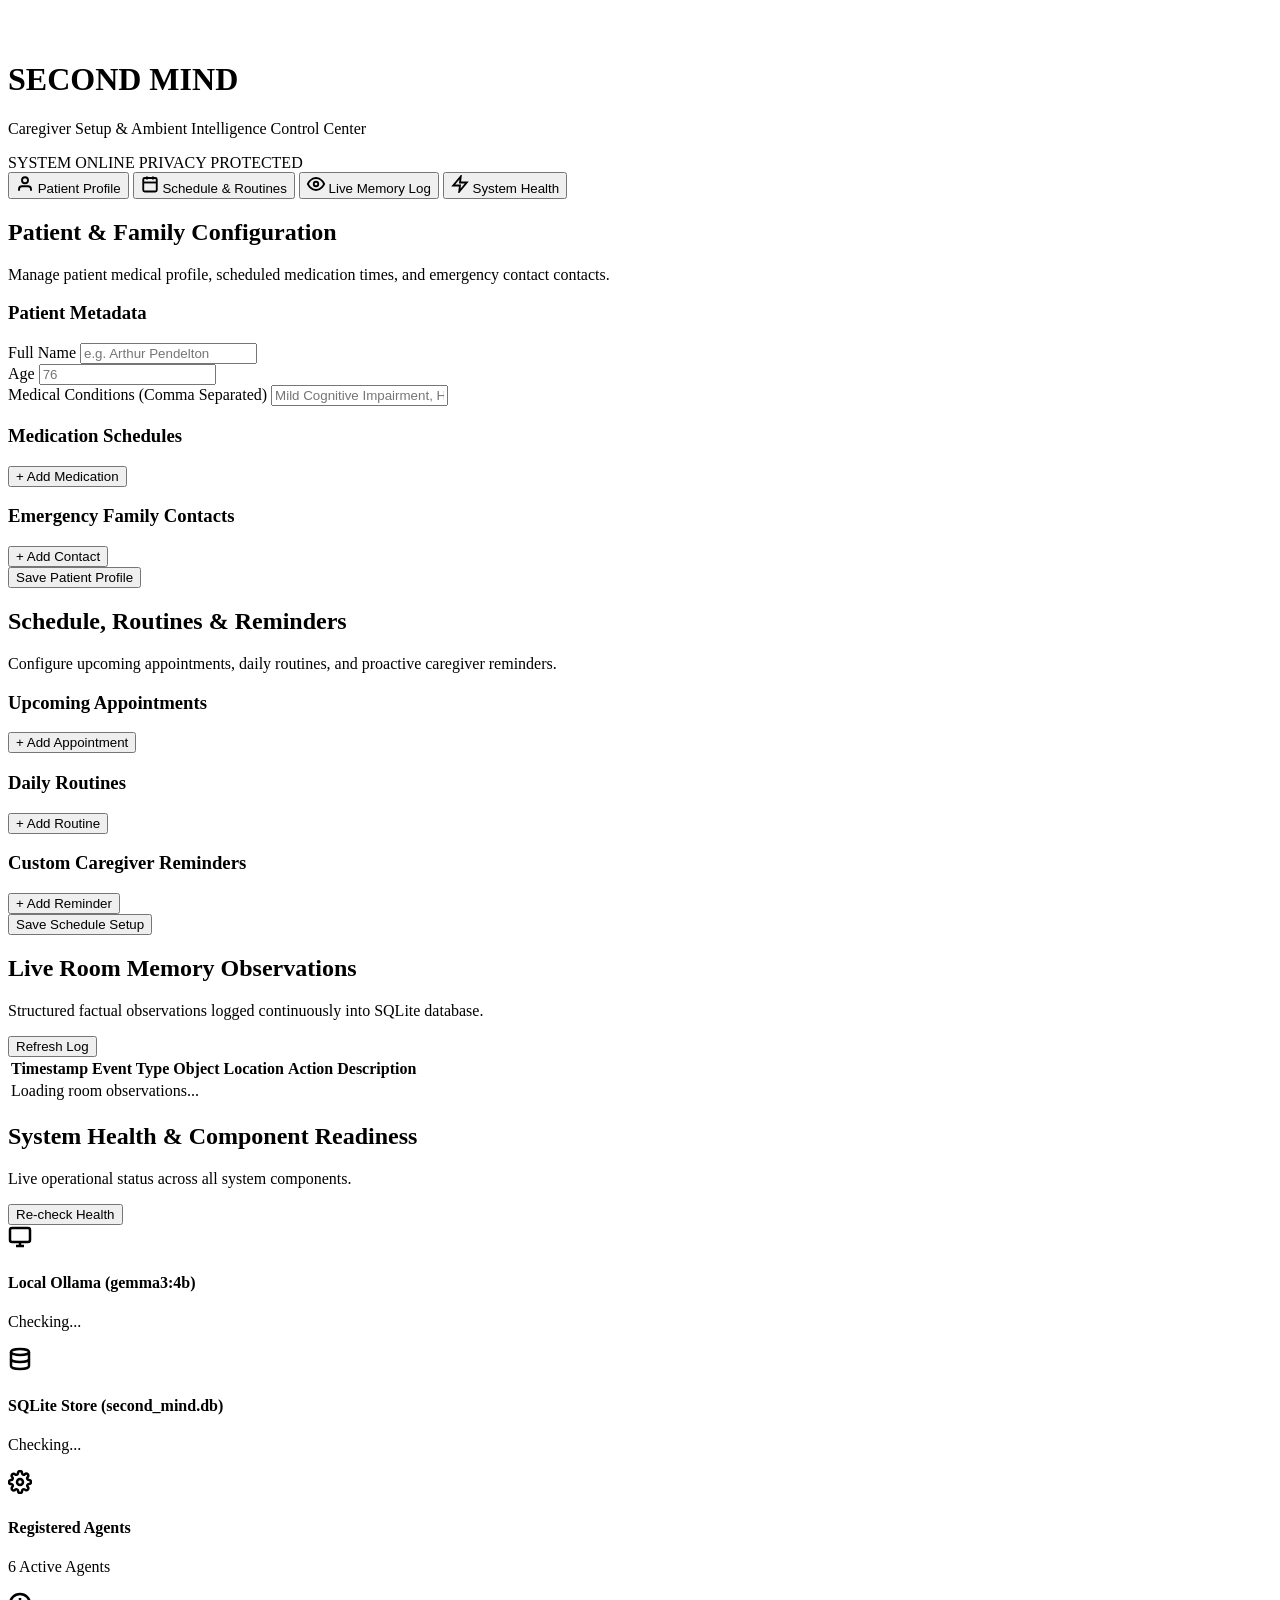
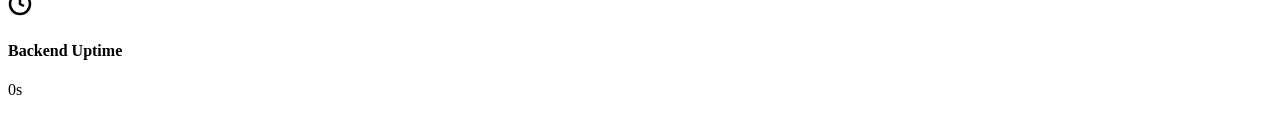
==== frontend/index.html @ 584d7b5b "first commit" ====
<!DOCTYPE html>
<html lang="en">
<head>
  <meta charset="UTF-8">
  <meta name="viewport" content="width=device-width, initial-scale=1.0">
  <title>Second Mind — Caregiver Setup & Control Dashboard</title>
  <!-- Google Fonts -->
  <link rel="preconnect" href="https://fonts.googleapis.com">
  <link rel="preconnect" href="https://fonts.gstatic.com" crossorigin>
  <link href="https://fonts.googleapis.com/css2?family=Inter:wght@400;500;600;700&family=Outfit:wght@600;700;800;900&display=swap" rel="stylesheet">
  <!-- CSS Stylesheet -->
  <link rel="stylesheet" href="/static/style.css?v=neobrutalism2">
</head>
<body>
  <div class="app-container">
    <!-- Header -->
    <header class="app-header">
      <div class="logo-area">
        <div class="logo-icon">
          <svg width="28" height="28" viewBox="0 0 24 24" fill="none" stroke="#FFFFFF" stroke-width="2.5" stroke-linecap="round" stroke-linejoin="round">
            <path d="M12 2a10 10 0 1 0 10 10A10 10 0 0 0 12 2zm0 18a8 8 0 1 1 8-8 8 8 0 0 1-8 8z"/>
            <path d="M12 8v4l3 3"/>
          </svg>
        </div>
        <div>
          <h1 class="logo-title">SECOND MIND</h1>
          <p class="logo-subtitle">Caregiver Setup & Ambient Intelligence Control Center</p>
        </div>
      </div>
      <div class="header-status">
        <span class="status-badge" id="systemStatusBadge">
          <span class="status-dot"></span> SYSTEM ONLINE
        </span>
        <span class="privacy-badge">PRIVACY PROTECTED</span>
      </div>
    </header>

    <!-- Main Navigation Tabs -->
    <nav class="nav-tabs">
      <button class="tab-btn active" data-tab="profile-tab">
        <svg class="nav-svg" width="18" height="18" viewBox="0 0 24 24" fill="none" stroke="currentColor" stroke-width="2.5"><path d="M20 21v-2a4 4 0 0 0-4-4H8a4 4 0 0 0-4 4v2"/><circle cx="12" cy="7" r="4"/></svg>
        Patient Profile
      </button>
      <button class="tab-btn" data-tab="schedule-tab">
        <svg class="nav-svg" width="18" height="18" viewBox="0 0 24 24" fill="none" stroke="currentColor" stroke-width="2.5"><rect x="3" y="4" width="18" height="18" rx="2" ry="2"/><line x1="16" y1="2" x2="16" y2="6"/><line x1="8" y1="2" x2="8" y2="6"/><line x1="3" y1="10" x2="21" y2="10"/></svg>
        Schedule & Routines
      </button>
      <button class="tab-btn" data-tab="memory-tab">
        <svg class="nav-svg" width="18" height="18" viewBox="0 0 24 24" fill="none" stroke="currentColor" stroke-width="2.5"><path d="M1 12s4-8 11-8 11 8 11 8-4 8-11 8-11-8-11-8z"/><circle cx="12" cy="12" r="3"/></svg>
        Live Memory Log
      </button>
      <button class="tab-btn" data-tab="health-tab">
        <svg class="nav-svg" width="18" height="18" viewBox="0 0 24 24" fill="none" stroke="currentColor" stroke-width="2.5"><polygon points="13 2 3 14 12 14 11 22 21 10 12 10 13 2"/></svg>
        System Health
      </button>
    </nav>

    <!-- Content Sections -->
    <main class="content-area">
      <!-- 1. Patient Profile Tab -->
      <section id="profile-tab" class="tab-content active">
        <div class="section-header">
          <h2>Patient & Family Configuration</h2>
          <p>Manage patient medical profile, scheduled medication times, and emergency contact contacts.</p>
        </div>

        <form id="profileForm">
          <div class="card-grid">
            <!-- Patient Info Card -->
            <div class="card">
              <h3 class="card-title">Patient Metadata</h3>
              <div class="form-group">
                <label for="patientName">Full Name</label>
                <input type="text" id="patientName" required placeholder="e.g. Arthur Pendelton">
              </div>
              <div class="form-group">
                <label for="patientAge">Age</label>
                <input type="number" id="patientAge" required placeholder="76">
              </div>
              <div class="form-group">
                <label for="patientConditions">Medical Conditions (Comma Separated)</label>
                <input type="text" id="patientConditions" placeholder="Mild Cognitive Impairment, Hypertension">
              </div>
            </div>

            <!-- Medications Card -->
            <div class="card card-wide">
              <div class="card-header-flex">
                <h3 class="card-title">Medication Schedules</h3>
                <button type="button" class="btn btn-secondary btn-sm" id="addMedBtn">+ Add Medication</button>
              </div>
              <div id="medicationsContainer" class="list-container">
                <!-- Dynamically populated medication items -->
              </div>
            </div>

            <!-- Family Contacts Card -->
            <div class="card card-wide">
              <div class="card-header-flex">
                <h3 class="card-title">Emergency Family Contacts</h3>
                <button type="button" class="btn btn-secondary btn-sm" id="addFamilyBtn">+ Add Contact</button>
              </div>
              <div id="familyContainer" class="list-container">
                <!-- Dynamically populated family contacts -->
              </div>
            </div>
          </div>

          <div class="form-actions">
            <button type="submit" class="btn btn-primary">Save Patient Profile</button>
          </div>
        </form>
      </section>

      <!-- 2. Schedule Tab -->
      <section id="schedule-tab" class="tab-content">
        <div class="section-header">
          <h2>Schedule, Routines & Reminders</h2>
          <p>Configure upcoming appointments, daily routines, and proactive caregiver reminders.</p>
        </div>

        <form id="scheduleForm">
          <div class="card-grid">
            <!-- Appointments Card -->
            <div class="card card-wide">
              <div class="card-header-flex">
                <h3 class="card-title">Upcoming Appointments</h3>
                <button type="button" class="btn btn-secondary btn-sm" id="addAppBtn">+ Add Appointment</button>
              </div>
              <div id="appointmentsContainer" class="list-container">
                <!-- Dynamically populated appointments -->
              </div>
            </div>

            <!-- Daily Routines Card -->
            <div class="card card-wide">
              <div class="card-header-flex">
                <h3 class="card-title">Daily Routines</h3>
                <button type="button" class="btn btn-secondary btn-sm" id="addRoutineBtn">+ Add Routine</button>
              </div>
              <div id="routinesContainer" class="list-container">
                <!-- Dynamically populated routine blocks -->
              </div>
            </div>

            <!-- Custom Reminders Card -->
            <div class="card card-wide">
              <div class="card-header-flex">
                <h3 class="card-title">Custom Caregiver Reminders</h3>
                <button type="button" class="btn btn-secondary btn-sm" id="addCustomBtn">+ Add Reminder</button>
              </div>
              <div id="customRemindersContainer" class="list-container">
                <!-- Dynamically populated custom reminders -->
              </div>
            </div>
          </div>

          <div class="form-actions">
            <button type="submit" class="btn btn-primary">Save Schedule Setup</button>
          </div>
        </form>
      </section>

      <!-- 3. Live Memory Log Tab -->
      <section id="memory-tab" class="tab-content">
        <div class="section-header-flex">
          <div>
            <h2>Live Room Memory Observations</h2>
            <p>Structured factual observations logged continuously into SQLite database.</p>
          </div>
          <button class="btn btn-secondary" id="refreshMemBtn">Refresh Log</button>
        </div>

        <div class="card">
          <div class="table-responsive">
            <table class="data-table">
              <thead>
                <tr>
                  <th>Timestamp</th>
                  <th>Event Type</th>
                  <th>Object</th>
                  <th>Location</th>
                  <th>Action</th>
                  <th>Description</th>
                </tr>
              </thead>
              <tbody id="memoryLogTbody">
                <tr>
                  <td colspan="6" class="text-center">Loading room observations...</td>
                </tr>
              </tbody>
            </table>
          </div>
        </div>
      </section>

      <!-- 4. System Health Tab -->
      <section id="health-tab" class="tab-content">
        <div class="section-header-flex">
          <div>
            <h2>System Health & Component Readiness</h2>
            <p>Live operational status across all system components.</p>
          </div>
          <button class="btn btn-secondary" id="refreshHealthBtn">Re-check Health</button>
        </div>

        <div class="card-grid">
          <div class="card health-card" id="healthOllamaCard">
            <div class="health-icon-box">
              <svg width="24" height="24" viewBox="0 0 24 24" fill="none" stroke="currentColor" stroke-width="2.5"><rect x="2" y="3" width="20" height="14" rx="2" ry="2"/><line x1="8" y1="21" x2="16" y2="21"/><line x1="12" y1="17" x2="12" y2="21"/></svg>
            </div>
            <div class="health-info">
              <h4>Local Ollama (gemma3:4b)</h4>
              <p class="health-val" id="healthOllamaVal">Checking...</p>
            </div>
          </div>

          <div class="card health-card" id="healthDbCard">
            <div class="health-icon-box">
              <svg width="24" height="24" viewBox="0 0 24 24" fill="none" stroke="currentColor" stroke-width="2.5"><ellipse cx="12" cy="5" rx="9" ry="3"/><path d="M21 12c0 1.66-4 3-9 3s-9-1.34-9-3"/><path d="M3 5v14c0 1.66 4 3 9 3s9-1.34 9-3V5"/></svg>
            </div>
            <div class="health-info">
              <h4>SQLite Store (second_mind.db)</h4>
              <p class="health-val" id="healthDbVal">Checking...</p>
            </div>
          </div>

          <div class="card health-card" id="healthAgentsCard">
            <div class="health-icon-box">
              <svg width="24" height="24" viewBox="0 0 24 24" fill="none" stroke="currentColor" stroke-width="2.5"><circle cx="12" cy="12" r="3"/><path d="M19.4 15a1.65 1.65 0 0 0 .33 1.82l.06.06a2 2 0 0 1 0 2.83 2 2 0 0 1-2.83 0l-.06-.06a1.65 1.65 0 0 0-1.82-.33 1.65 1.65 0 0 0-1 1.51V21a2 2 0 0 1-2 2 2 2 0 0 1-2-2v-.09A1.65 1.65 0 0 0 9 19.4a1.65 1.65 0 0 0-1.82.33l-.06.06a2 2 0 0 1-2.83 0 2 2 0 0 1 0-2.83l.06-.06a1.65 1.65 0 0 0 .33-1.82 1.65 1.65 0 0 0-1.51-1H3a2 2 0 0 1-2-2 2 2 0 0 1 2-2h.09A1.65 1.65 0 0 0 4.6 9a1.65 1.65 0 0 0-.33-1.82l-.06-.06a2 2 0 0 1 0-2.83 2 2 0 0 1 2.83 0l.06.06a1.65 1.65 0 0 0 1.82.33H9a1.65 1.65 0 0 0 1-1.51V3a2 2 0 0 1 2-2 2 2 0 0 1 2 2v.09a1.65 1.65 0 0 0 1 1.51 1.65 1.65 0 0 0 1.82-.33l.06-.06a2 2 0 0 1 2.83 0 2 2 0 0 1 0 2.83l-.06.06a1.65 1.65 0 0 0-.33 1.82V9a1.65 1.65 0 0 0 1.51 1H21a2 2 0 0 1 2 2 2 2 0 0 1-2 2h-.09a1.65 1.65 0 0 0-1.51 1z"/></svg>
            </div>
            <div class="health-info">
              <h4>Registered Agents</h4>
              <p class="health-val" id="healthAgentsVal">6 Active Agents</p>
            </div>
          </div>

          <div class="card health-card" id="healthUptimeCard">
            <div class="health-icon-box">
              <svg width="24" height="24" viewBox="0 0 24 24" fill="none" stroke="currentColor" stroke-width="2.5"><circle cx="12" cy="12" r="10"/><polyline points="12 6 12 12 16 14"/></svg>
            </div>
            <div class="health-info">
              <h4>Backend Uptime</h4>
              <p class="health-val" id="healthUptimeVal">0s</p>
            </div>
          </div>
        </div>
      </section>
    </main>
  </div>

  <!-- Toast Notification Container -->
  <div id="toastContainer" class="toast-container"></div>

  <!-- JS Script -->
  <script src="/static/app.js?v=neobrutalism2"></script>
</body>
</html>
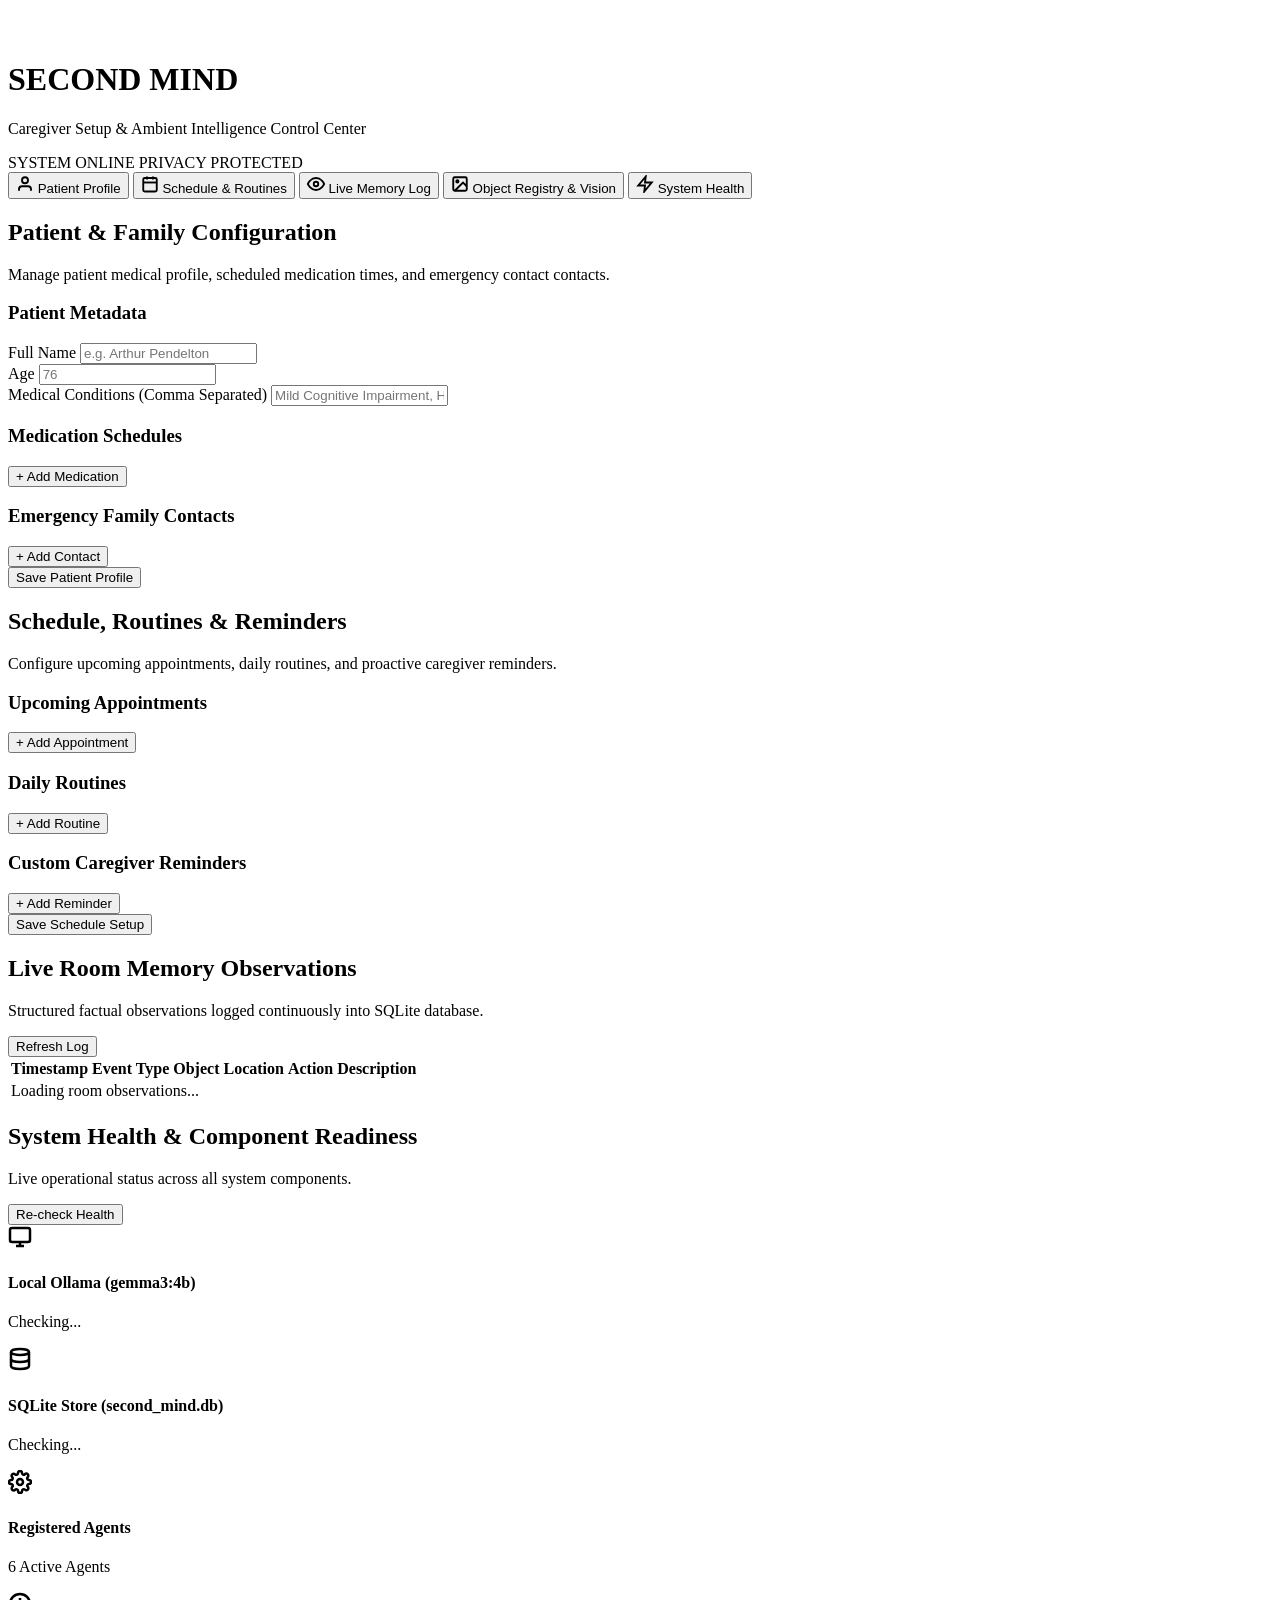
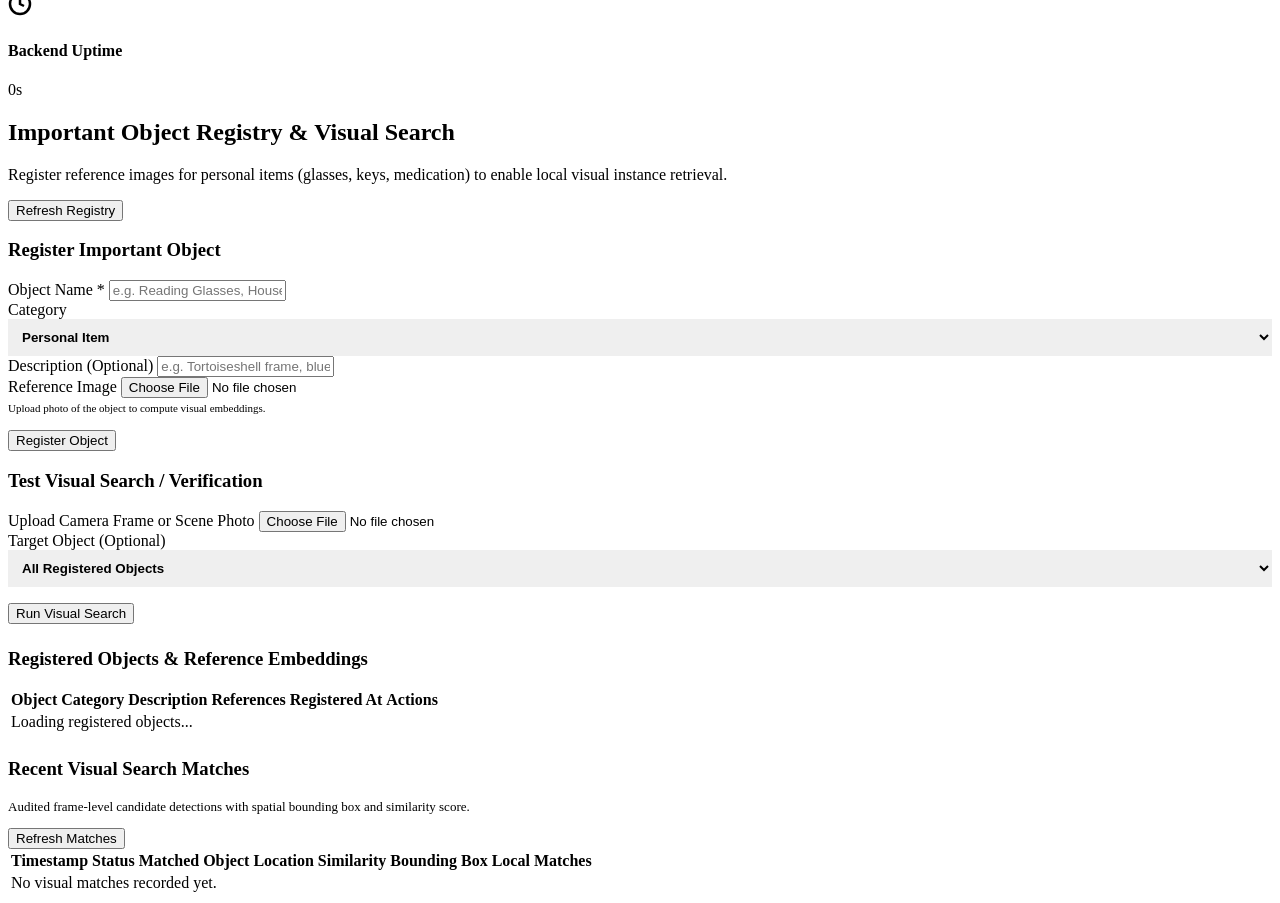
==== commit 2c7d6acb: "Added Image embeddings" ====
--- a/frontend/index.html
+++ b/frontend/index.html
@@ -49,6 +49,10 @@
         <svg class="nav-svg" width="18" height="18" viewBox="0 0 24 24" fill="none" stroke="currentColor" stroke-width="2.5"><path d="M1 12s4-8 11-8 11 8 11 8-4 8-11 8-11-8-11-8z"/><circle cx="12" cy="12" r="3"/></svg>
         Live Memory Log
       </button>
+      <button class="tab-btn" data-tab="objects-tab">
+        <svg class="nav-svg" width="18" height="18" viewBox="0 0 24 24" fill="none" stroke="currentColor" stroke-width="2.5"><rect x="3" y="3" width="18" height="18" rx="2"/><circle cx="8.5" cy="8.5" r="1.5"/><polyline points="21 15 16 10 5 21"/></svg>
+        Object Registry & Vision
+      </button>
       <button class="tab-btn" data-tab="health-tab">
         <svg class="nav-svg" width="18" height="18" viewBox="0 0 24 24" fill="none" stroke="currentColor" stroke-width="2.5"><polygon points="13 2 3 14 12 14 11 22 21 10 12 10 13 2"/></svg>
         System Health
@@ -246,6 +250,130 @@
           </div>
         </div>
       </section>
+
+      <!-- 5. Object Registry & Visual Search Tab -->
+      <section id="objects-tab" class="tab-content">
+        <div class="section-header-flex">
+          <div>
+            <h2>Important Object Registry & Visual Search</h2>
+            <p>Register reference images for personal items (glasses, keys, medication) to enable local visual instance retrieval.</p>
+          </div>
+          <button class="btn btn-secondary" id="refreshObjectsBtn">Refresh Registry</button>
+        </div>
+
+        <div class="card-grid">
+          <!-- Register New Object Card -->
+          <div class="card">
+            <h3 class="card-title">Register Important Object</h3>
+            <form id="registerObjectForm">
+              <div class="form-group">
+                <label for="objName">Object Name *</label>
+                <input type="text" id="objName" required placeholder="e.g. Reading Glasses, House Keys">
+              </div>
+              <div class="form-group">
+                <label for="objCategory">Category</label>
+                <select id="objCategory" class="form-input" style="width: 100%; padding: 10px; border: var(--border-subtle); border-radius: var(--radius-sm); font-weight: 600;">
+                  <option value="personal">Personal Item</option>
+                  <option value="glasses">Glasses</option>
+                  <option value="keys">Keys</option>
+                  <option value="medication">Medication</option>
+                  <option value="wallet">Wallet / Bag</option>
+                </select>
+              </div>
+              <div class="form-group">
+                <label for="objDescription">Description (Optional)</label>
+                <input type="text" id="objDescription" placeholder="e.g. Tortoiseshell frame, blue lanyard">
+              </div>
+              <div class="form-group">
+                <label for="objImageFile">Reference Image</label>
+                <input type="file" id="objImageFile" accept="image/jpeg,image/png,image/webp">
+                <p style="font-size: 11px; color: var(--text-muted); margin-top: 4px;">Upload photo of the object to compute visual embeddings.</p>
+              </div>
+              <div class="form-actions" style="margin-top: 16px;">
+                <button type="submit" class="btn btn-primary" id="saveObjBtn">Register Object</button>
+              </div>
+            </form>
+          </div>
+
+          <!-- Visual Search Test Card -->
+          <div class="card">
+            <h3 class="card-title">Test Visual Search / Verification</h3>
+            <form id="testVisualSearchForm">
+              <div class="form-group">
+                <label for="testFrameFile">Upload Camera Frame or Scene Photo</label>
+                <input type="file" id="testFrameFile" accept="image/jpeg,image/png,image/webp" required>
+              </div>
+              <div class="form-group">
+                <label for="testTargetObj">Target Object (Optional)</label>
+                <select id="testTargetObj" class="form-input" style="width: 100%; padding: 10px; border: var(--border-subtle); border-radius: var(--radius-sm); font-weight: 600;">
+                  <option value="">All Registered Objects</option>
+                </select>
+              </div>
+              <div class="form-actions" style="margin-top: 16px;">
+                <button type="submit" class="btn btn-secondary" id="runSearchBtn">Run Visual Search</button>
+              </div>
+            </form>
+            <div id="visualSearchResultBox" style="margin-top: 16px; display: none; padding: 12px; border: var(--border-subtle); border-radius: var(--radius-sm); background: var(--bg-card-alt);">
+              <!-- Search outcome rendered here -->
+            </div>
+          </div>
+        </div>
+
+        <!-- Registered Objects Table Card -->
+        <div class="card card-wide" style="margin-top: 24px;">
+          <h3 class="card-title">Registered Objects & Reference Embeddings</h3>
+          <div class="table-responsive">
+            <table class="data-table">
+              <thead>
+                <tr>
+                  <th>Object</th>
+                  <th>Category</th>
+                  <th>Description</th>
+                  <th>References</th>
+                  <th>Registered At</th>
+                  <th>Actions</th>
+                </tr>
+              </thead>
+              <tbody id="objectsTableBody">
+                <tr>
+                  <td colspan="6" class="text-center">Loading registered objects...</td>
+                </tr>
+              </tbody>
+            </table>
+          </div>
+        </div>
+
+        <!-- Recent Visual Match Logs Card -->
+        <div class="card card-wide" style="margin-top: 24px;">
+          <div class="section-header-flex">
+            <div>
+              <h3 class="card-title">Recent Visual Search Matches</h3>
+              <p style="font-size: 13px; color: var(--text-muted);">Audited frame-level candidate detections with spatial bounding box and similarity score.</p>
+            </div>
+            <button class="btn btn-secondary btn-sm" id="refreshMatchesBtn">Refresh Matches</button>
+          </div>
+          <div class="table-responsive">
+            <table class="data-table">
+              <thead>
+                <tr>
+                  <th>Timestamp</th>
+                  <th>Status</th>
+                  <th>Matched Object</th>
+                  <th>Location</th>
+                  <th>Similarity</th>
+                  <th>Bounding Box</th>
+                  <th>Local Matches</th>
+                </tr>
+              </thead>
+              <tbody id="matchesTableBody">
+                <tr>
+                  <td colspan="7" class="text-center">No visual matches recorded yet.</td>
+                </tr>
+              </tbody>
+            </table>
+          </div>
+        </div>
+      </section>
     </main>
   </div>
 
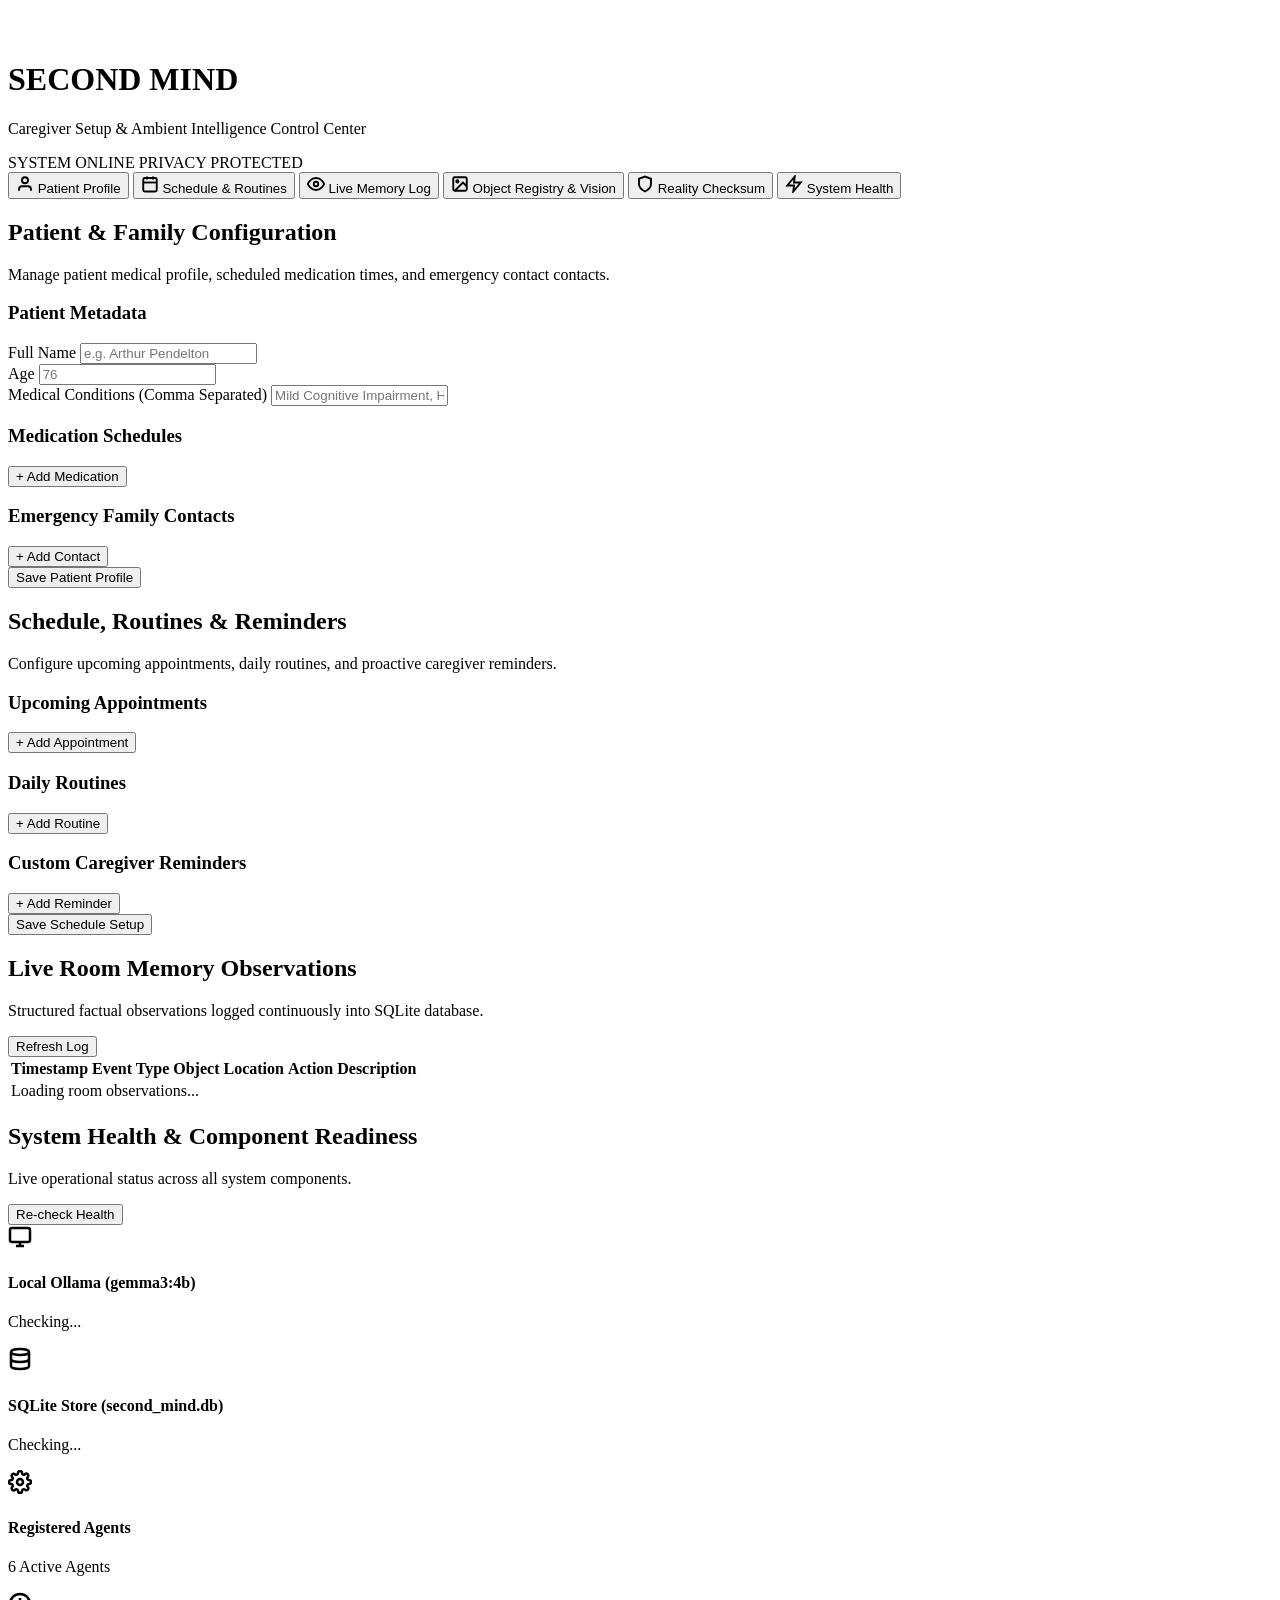
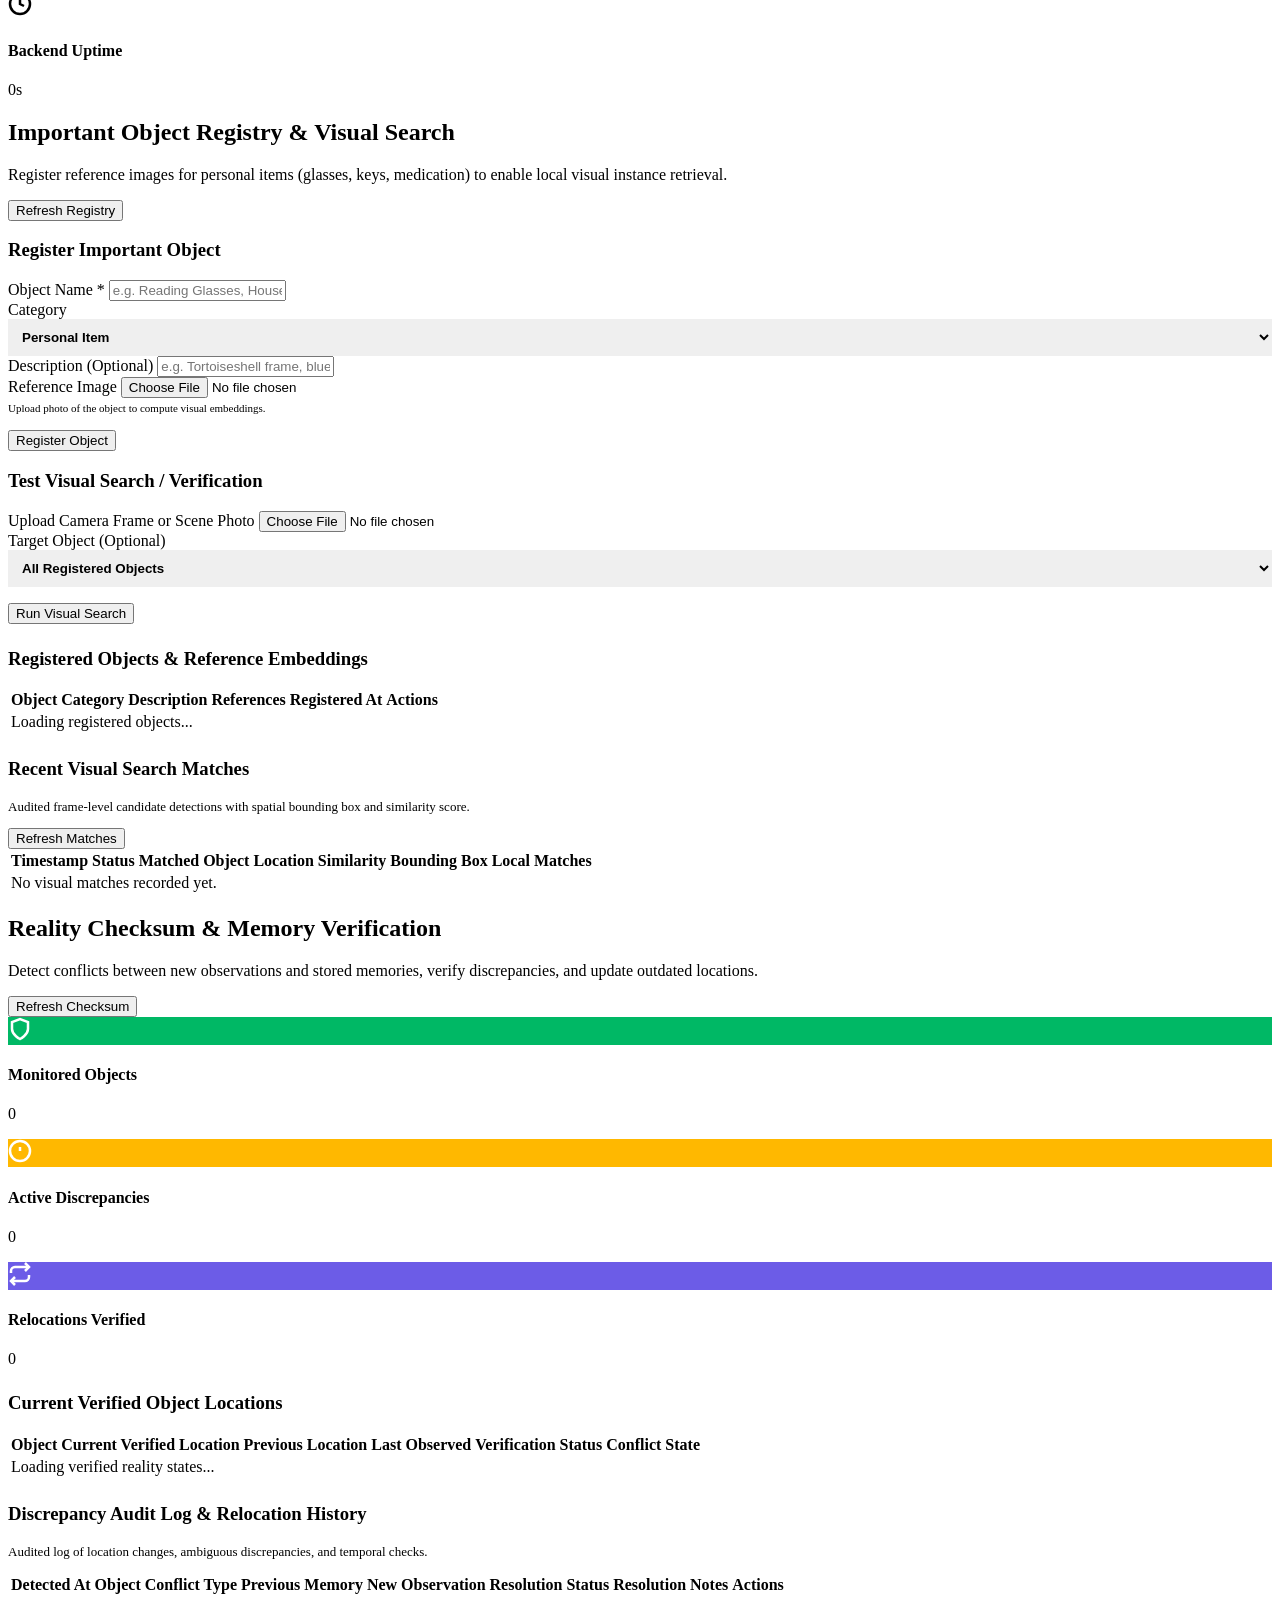
==== commit 2b4d610a: "Added Reality Checksum" ====
--- a/frontend/index.html
+++ b/frontend/index.html
@@ -53,6 +53,10 @@
         <svg class="nav-svg" width="18" height="18" viewBox="0 0 24 24" fill="none" stroke="currentColor" stroke-width="2.5"><rect x="3" y="3" width="18" height="18" rx="2"/><circle cx="8.5" cy="8.5" r="1.5"/><polyline points="21 15 16 10 5 21"/></svg>
         Object Registry & Vision
       </button>
+      <button class="tab-btn" data-tab="reality-tab">
+        <svg class="nav-svg" width="18" height="18" viewBox="0 0 24 24" fill="none" stroke="currentColor" stroke-width="2.5"><path d="M12 22s8-4 8-10V5l-8-3-8 3v7c0 6 8 10 8 10z"/></svg>
+        Reality Checksum
+      </button>
       <button class="tab-btn" data-tab="health-tab">
         <svg class="nav-svg" width="18" height="18" viewBox="0 0 24 24" fill="none" stroke="currentColor" stroke-width="2.5"><polygon points="13 2 3 14 12 14 11 22 21 10 12 10 13 2"/></svg>
         System Health
@@ -374,6 +378,105 @@
           </div>
         </div>
       </section>
+
+      <!-- 6. Reality Checksum Tab -->
+      <section id="reality-tab" class="tab-content">
+        <div class="section-header-flex">
+          <div>
+            <h2>Reality Checksum & Memory Verification</h2>
+            <p>Detect conflicts between new observations and stored memories, verify discrepancies, and update outdated locations.</p>
+          </div>
+          <button class="btn btn-secondary" id="refreshRealityBtn">Refresh Checksum</button>
+        </div>
+
+        <!-- Metrics Cards -->
+        <div class="card-grid">
+          <div class="card health-card">
+            <div class="health-icon-box" style="background:#00B865;">
+              <svg width="24" height="24" viewBox="0 0 24 24" fill="none" stroke="#fff" stroke-width="2.5"><path d="M12 22s8-4 8-10V5l-8-3-8 3v7c0 6 8 10 8 10z"/></svg>
+            </div>
+            <div class="health-info">
+              <h4>Monitored Objects</h4>
+              <p class="health-val" id="realityTotalObjects">0</p>
+            </div>
+          </div>
+
+          <div class="card health-card">
+            <div class="health-icon-box" style="background:#FFB800;">
+              <svg width="24" height="24" viewBox="0 0 24 24" fill="none" stroke="#fff" stroke-width="2.5"><circle cx="12" cy="12" r="10"/><line x1="12" y1="8" x2="12" y2="12"/><line x1="12" y1="16" x2="12.01" y2="16"/></svg>
+            </div>
+            <div class="health-info">
+              <h4>Active Discrepancies</h4>
+              <p class="health-val" id="realityActiveConflicts">0</p>
+            </div>
+          </div>
+
+          <div class="card health-card">
+            <div class="health-icon-box" style="background:#6C5CE7;">
+              <svg width="24" height="24" viewBox="0 0 24 24" fill="none" stroke="#fff" stroke-width="2.5"><polyline points="17 1 21 5 17 9"/><path d="M3 11V9a4 4 0 0 1 4-4h14"/><polyline points="7 23 3 19 7 15"/><path d="M21 13v2a4 4 0 0 1-4 4H3"/></svg>
+            </div>
+            <div class="health-info">
+              <h4>Relocations Verified</h4>
+              <p class="health-val" id="realityTotalRelocations">0</p>
+            </div>
+          </div>
+        </div>
+
+        <!-- Current Verified States Table -->
+        <div class="card card-wide" style="margin-top: 24px;">
+          <h3 class="card-title">Current Verified Object Locations</h3>
+          <div class="table-responsive">
+            <table class="data-table">
+              <thead>
+                <tr>
+                  <th>Object</th>
+                  <th>Current Verified Location</th>
+                  <th>Previous Location</th>
+                  <th>Last Observed</th>
+                  <th>Verification Status</th>
+                  <th>Conflict State</th>
+                </tr>
+              </thead>
+              <tbody id="realityStatesTableBody">
+                <tr>
+                  <td colspan="6" class="text-center">Loading verified reality states...</td>
+                </tr>
+              </tbody>
+            </table>
+          </div>
+        </div>
+
+        <!-- Discrepancy & Conflict History Table -->
+        <div class="card card-wide" style="margin-top: 24px;">
+          <div class="section-header-flex">
+            <div>
+              <h3 class="card-title">Discrepancy Audit Log & Relocation History</h3>
+              <p style="font-size: 13px; color: var(--text-muted);">Audited log of location changes, ambiguous discrepancies, and temporal checks.</p>
+            </div>
+          </div>
+          <div class="table-responsive">
+            <table class="data-table">
+              <thead>
+                <tr>
+                  <th>Detected At</th>
+                  <th>Object</th>
+                  <th>Conflict Type</th>
+                  <th>Previous Memory</th>
+                  <th>New Observation</th>
+                  <th>Resolution Status</th>
+                  <th>Resolution Notes</th>
+                  <th>Actions</th>
+                </tr>
+              </thead>
+              <tbody id="realityConflictsTableBody">
+                <tr>
+                  <td colspan="8" class="text-center">No discrepancies or conflicts detected.</td>
+                </tr>
+              </tbody>
+            </table>
+          </div>
+        </div>
+      </section>
     </main>
   </div>
 
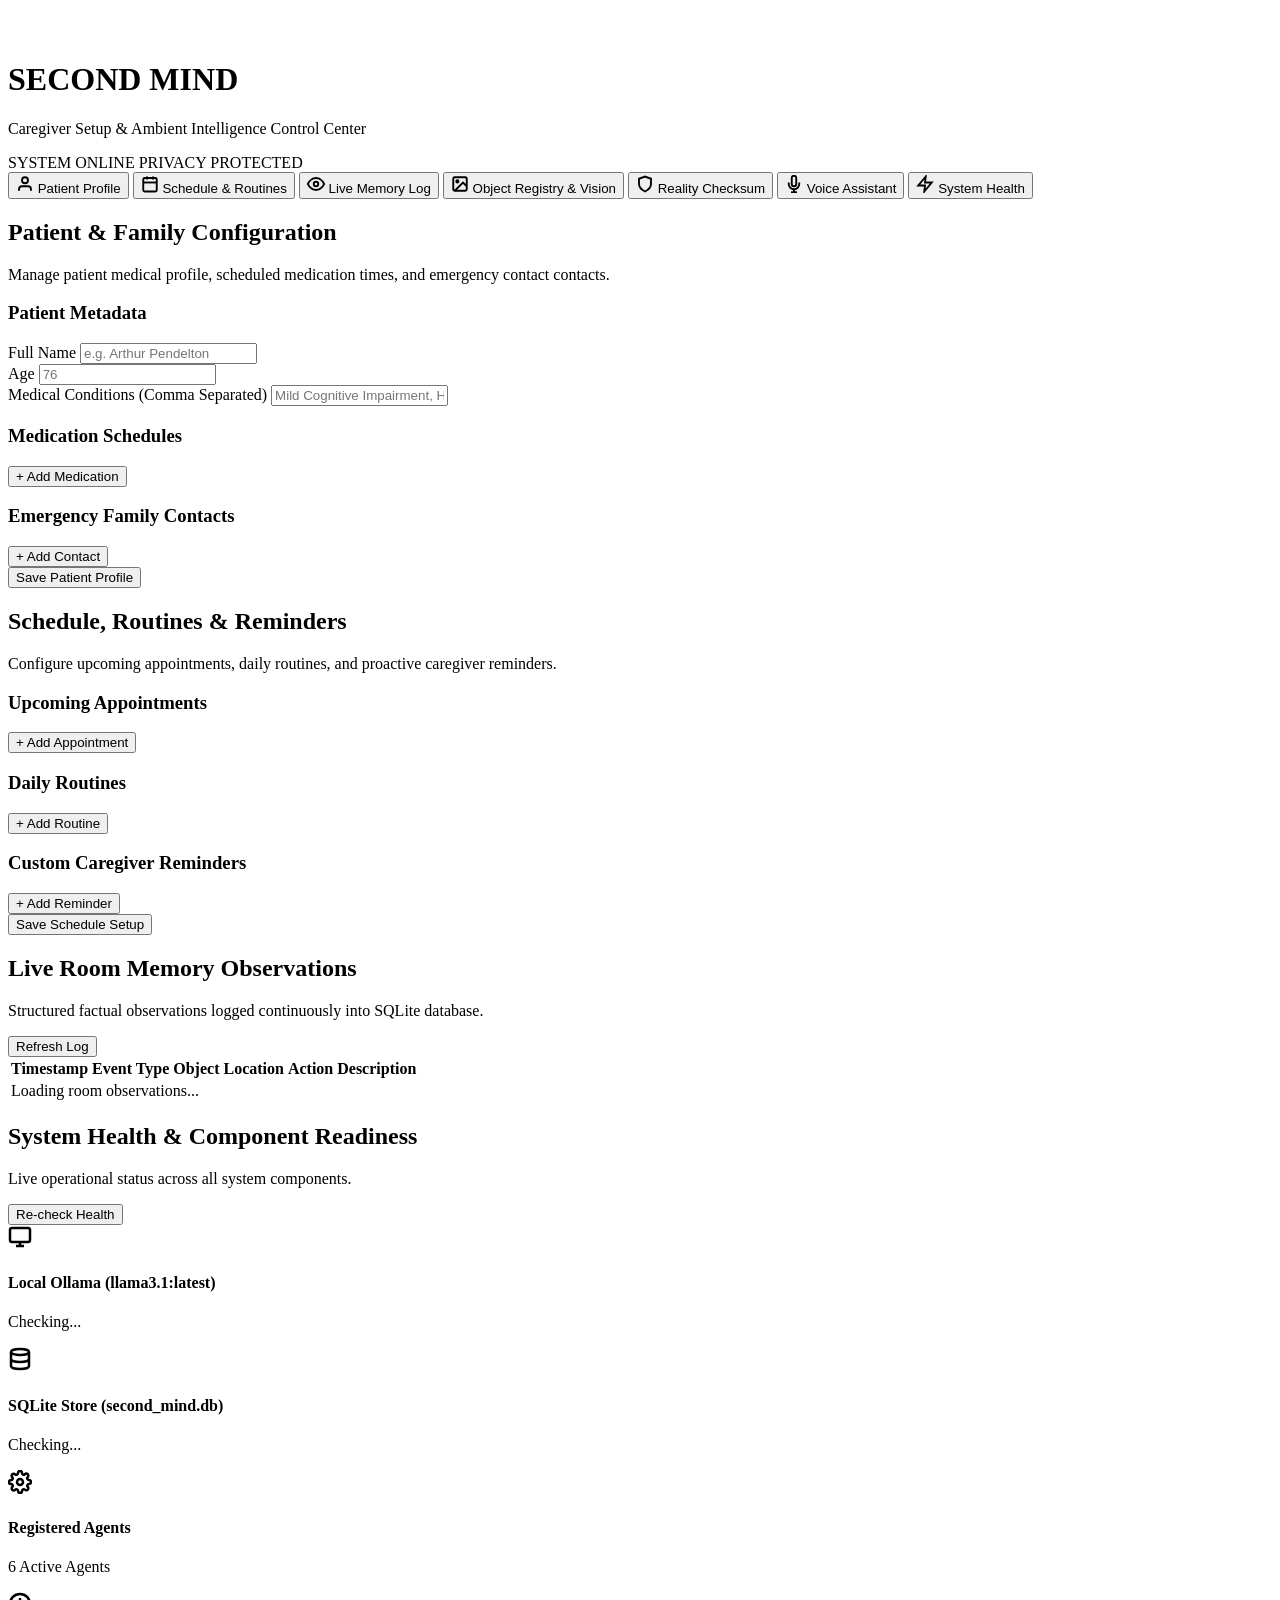
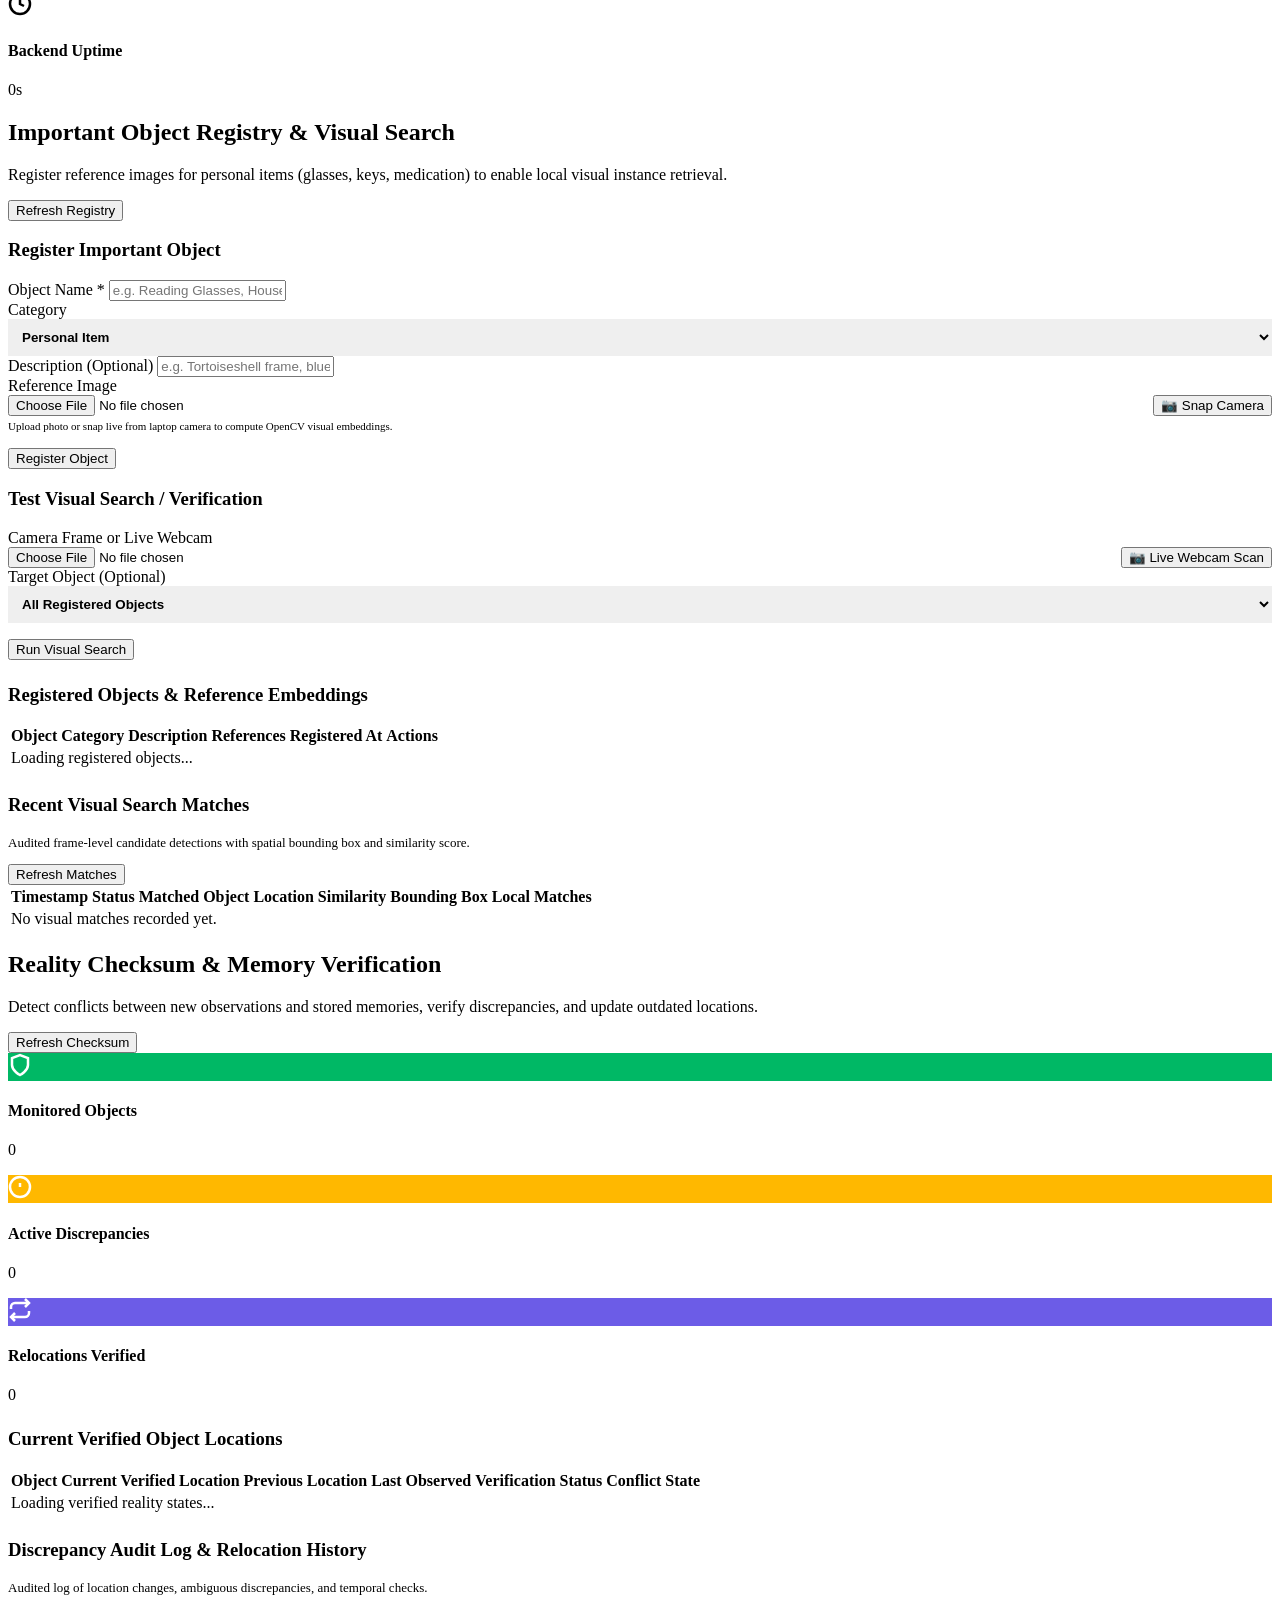
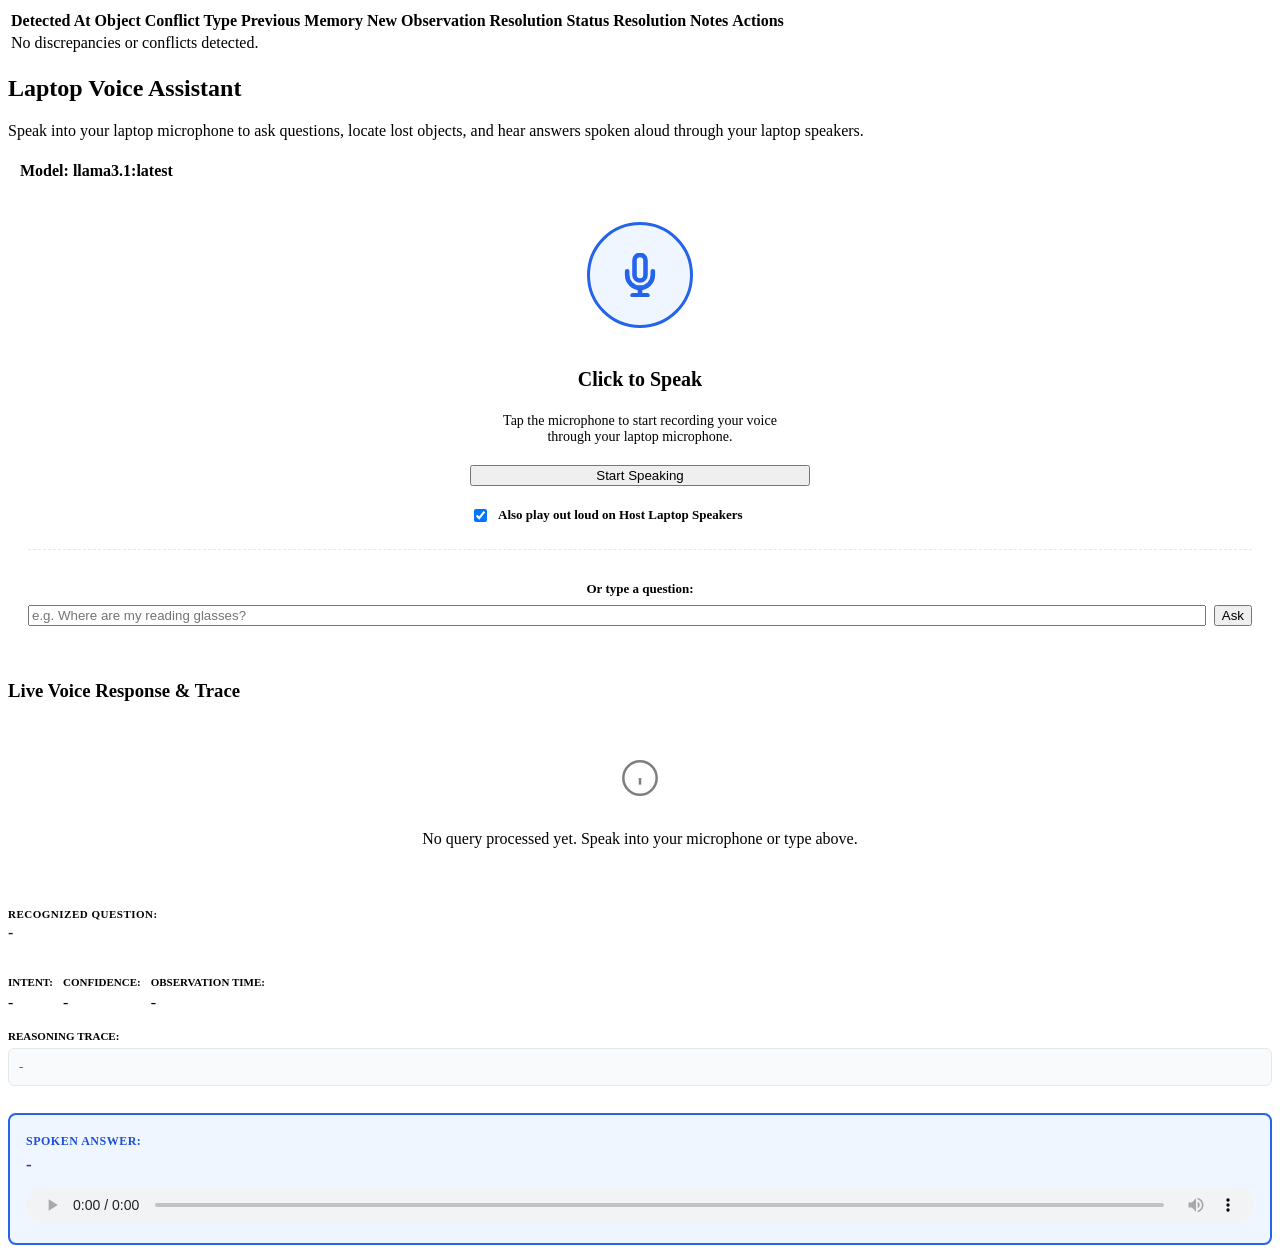
==== commit 8e51b3d9: "CV" ====
--- a/frontend/index.html
+++ b/frontend/index.html
@@ -57,6 +57,10 @@
         <svg class="nav-svg" width="18" height="18" viewBox="0 0 24 24" fill="none" stroke="currentColor" stroke-width="2.5"><path d="M12 22s8-4 8-10V5l-8-3-8 3v7c0 6 8 10 8 10z"/></svg>
         Reality Checksum
       </button>
+      <button class="tab-btn" data-tab="voice-tab">
+        <svg class="nav-svg" width="18" height="18" viewBox="0 0 24 24" fill="none" stroke="currentColor" stroke-width="2.5"><path d="M12 1a3 3 0 0 0-3 3v8a3 3 0 0 0 6 0V4a3 3 0 0 0-3-3z"/><path d="M19 10v2a7 7 0 0 1-14 0v-2"/><line x1="12" y1="19" x2="12" y2="23"/><line x1="8" y1="23" x2="16" y2="23"/></svg>
+        Voice Assistant
+      </button>
       <button class="tab-btn" data-tab="health-tab">
         <svg class="nav-svg" width="18" height="18" viewBox="0 0 24 24" fill="none" stroke="currentColor" stroke-width="2.5"><polygon points="13 2 3 14 12 14 11 22 21 10 12 10 13 2"/></svg>
         System Health
@@ -218,7 +222,7 @@
               <svg width="24" height="24" viewBox="0 0 24 24" fill="none" stroke="currentColor" stroke-width="2.5"><rect x="2" y="3" width="20" height="14" rx="2" ry="2"/><line x1="8" y1="21" x2="16" y2="21"/><line x1="12" y1="17" x2="12" y2="21"/></svg>
             </div>
             <div class="health-info">
-              <h4>Local Ollama (gemma3:4b)</h4>
+              <h4>Local Ollama (llama3.1:latest)</h4>
               <p class="health-val" id="healthOllamaVal">Checking...</p>
             </div>
           </div>
@@ -290,8 +294,21 @@
               </div>
               <div class="form-group">
                 <label for="objImageFile">Reference Image</label>
-                <input type="file" id="objImageFile" accept="image/jpeg,image/png,image/webp">
-                <p style="font-size: 11px; color: var(--text-muted); margin-top: 4px;">Upload photo of the object to compute visual embeddings.</p>
+                <div style="display: flex; gap: 8px; align-items: center;">
+                  <input type="file" id="objImageFile" accept="image/jpeg,image/png,image/webp" style="flex: 1;">
+                  <button type="button" class="btn btn-secondary" id="snapWebcamBtn">📷 Snap Camera</button>
+                </div>
+                <p style="font-size: 11px; color: var(--text-muted); margin-top: 4px;">Upload photo or snap live from laptop camera to compute OpenCV visual embeddings.</p>
+
+                <!-- Webcam Capture Preview Box -->
+                <div id="webcamPreviewBox" style="display: none; margin-top: 10px; text-align: center; border: 2px dashed #2563EB; border-radius: 8px; padding: 10px; background: #EFF6FF;">
+                  <video id="webcamVideo" autoplay playsinline style="width: 100%; max-width: 280px; border-radius: 6px;"></video>
+                  <div style="margin-top: 8px; display: flex; gap: 8px; justify-content: center;">
+                    <button type="button" class="btn btn-primary" id="captureWebcamFrameBtn">Take Photo</button>
+                    <button type="button" class="btn btn-secondary" id="cancelWebcamBtn">Cancel</button>
+                  </div>
+                  <canvas id="webcamCanvas" style="display: none;"></canvas>
+                </div>
               </div>
               <div class="form-actions" style="margin-top: 16px;">
                 <button type="submit" class="btn btn-primary" id="saveObjBtn">Register Object</button>
@@ -304,8 +321,11 @@
             <h3 class="card-title">Test Visual Search / Verification</h3>
             <form id="testVisualSearchForm">
               <div class="form-group">
-                <label for="testFrameFile">Upload Camera Frame or Scene Photo</label>
-                <input type="file" id="testFrameFile" accept="image/jpeg,image/png,image/webp" required>
+                <label for="testFrameFile">Camera Frame or Live Webcam</label>
+                <div style="display: flex; gap: 8px; align-items: center;">
+                  <input type="file" id="testFrameFile" accept="image/jpeg,image/png,image/webp" style="flex: 1;">
+                  <button type="button" class="btn btn-primary" id="liveScanWebcamBtn">📷 Live Webcam Scan</button>
+                </div>
               </div>
               <div class="form-group">
                 <label for="testTargetObj">Target Object (Optional)</label>
@@ -477,6 +497,103 @@
           </div>
         </div>
       </section>
+
+      <!-- 7. Voice Assistant Tab -->
+      <section id="voice-tab" class="tab-content">
+        <div class="section-header-flex">
+          <div>
+            <h2>Laptop Voice Assistant</h2>
+            <p>Speak into your laptop microphone to ask questions, locate lost objects, and hear answers spoken aloud through your laptop speakers.</p>
+          </div>
+          <div style="display: flex; gap: 8px; align-items: center;">
+            <span class="badge badge-info" style="font-weight: 700; padding: 6px 12px;">Model: llama3.1:latest</span>
+          </div>
+        </div>
+
+        <div class="card-grid" style="grid-template-columns: 1fr 1fr; gap: 24px;">
+          <!-- Mic Control Card -->
+          <div class="card" style="display: flex; flex-direction: column; align-items: center; justify-content: center; text-align: center; padding: 36px 20px;">
+            <div id="micPulseContainer" style="width: 100px; height: 100px; border-radius: 50%; background: #EFF6FF; border: 3px solid #2563EB; display: flex; align-items: center; justify-content: center; cursor: pointer; transition: all 0.3s; margin-bottom: 20px;">
+              <svg id="micIcon" width="44" height="44" viewBox="0 0 24 24" fill="none" stroke="#2563EB" stroke-width="2.5" stroke-linecap="round" stroke-linejoin="round">
+                <path d="M12 1a3 3 0 0 0-3 3v8a3 3 0 0 0 6 0V4a3 3 0 0 0-3-3z"/>
+                <path d="M19 10v2a7 7 0 0 1-14 0v-2"/>
+                <line x1="12" y1="19" x2="12" y2="23"/>
+                <line x1="8" y1="23" x2="16" y2="23"/>
+              </svg>
+            </div>
+            <h3 id="voiceStatusTitle" style="font-size: 20px; font-weight: 800; margin-bottom: 8px;">Click to Speak</h3>
+            <p id="voiceStatusDesc" style="color: var(--text-muted); font-size: 14px; max-width: 320px; margin-bottom: 20px;">
+              Tap the microphone to start recording your voice through your laptop microphone.
+            </p>
+            <div style="display: flex; gap: 10px; width: 100%; max-width: 340px;">
+              <button class="btn btn-primary" id="startVoiceBtn" style="flex: 1; justify-content: center;">
+                Start Speaking
+              </button>
+              <button class="btn btn-danger" id="stopVoiceBtn" style="display: none; flex: 1; justify-content: center;">
+                Stop & Process
+              </button>
+            </div>
+
+            <div style="margin-top: 20px; width: 100%; max-width: 340px; text-align: left;">
+              <label style="font-size: 13px; font-weight: 600; display: flex; align-items: center; gap: 8px; cursor: pointer;">
+                <input type="checkbox" id="voiceAlsoPlayHost" checked /> Also play out loud on Host Laptop Speakers
+              </label>
+            </div>
+
+            <!-- Text Input Fallback -->
+            <div style="margin-top: 24px; width: 100%; border-top: 1px dashed #E2E8F0; padding-top: 18px;">
+              <p style="font-size: 13px; font-weight: 600; margin-bottom: 8px; color: var(--text-muted);">Or type a question:</p>
+              <div style="display: flex; gap: 8px;">
+                <input type="text" id="voiceTextInput" class="form-input" placeholder="e.g. Where are my reading glasses?" style="flex: 1;" />
+                <button class="btn btn-secondary" id="sendVoiceTextBtn">Ask</button>
+              </div>
+            </div>
+          </div>
+
+          <!-- Response & Diagnostics Card -->
+          <div class="card" style="display: flex; flex-direction: column;">
+            <h3 class="card-title" style="margin-bottom: 16px;">Live Voice Response & Trace</h3>
+            
+            <div id="voiceResponseEmpty" style="padding: 40px 20px; text-align: center; color: var(--text-muted);">
+              <svg width="40" height="40" viewBox="0 0 24 24" fill="none" stroke="currentColor" stroke-width="1.5" style="margin: 0 auto 12px; opacity: 0.5;"><circle cx="12" cy="12" r="10"/><path d="M12 16v-4"/><path d="M12 8h.01"/></svg>
+              <p>No query processed yet. Speak into your microphone or type above.</p>
+            </div>
+
+            <div id="voiceResponseContent" style="display: none; flex: 1; display: flex; flex-direction: column; gap: 14px;">
+              <div>
+                <span style="font-size: 11px; font-weight: 700; text-transform: uppercase; color: var(--text-muted); letter-spacing: 0.5px;">Recognized Question:</span>
+                <p id="voiceRespTranscript" style="font-size: 16px; font-weight: 700; color: #1E293B; margin-top: 2px;">-</p>
+              </div>
+
+              <div style="display: flex; gap: 10px; flex-wrap: wrap;">
+                <div>
+                  <span style="font-size: 11px; font-weight: 700; text-transform: uppercase; color: var(--text-muted);">Intent:</span>
+                  <div id="voiceRespIntent" class="badge badge-primary" style="margin-top: 4px;">-</div>
+                </div>
+                <div>
+                  <span style="font-size: 11px; font-weight: 700; text-transform: uppercase; color: var(--text-muted);">Confidence:</span>
+                  <div id="voiceRespConfidence" class="badge badge-success" style="margin-top: 4px;">-</div>
+                </div>
+                <div id="voiceRespTimeContainer">
+                  <span style="font-size: 11px; font-weight: 700; text-transform: uppercase; color: var(--text-muted);">Observation Time:</span>
+                  <div id="voiceRespTime" class="badge badge-warning" style="margin-top: 4px;">-</div>
+                </div>
+              </div>
+
+              <div>
+                <span style="font-size: 11px; font-weight: 700; text-transform: uppercase; color: var(--text-muted);">Reasoning Trace:</span>
+                <p id="voiceRespReasoning" style="font-size: 13px; color: #475569; background: #F8FAFC; padding: 10px; border-radius: 6px; border: 1px solid #E2E8F0; margin-top: 4px;">-</p>
+              </div>
+
+              <div style="margin-top: auto; background: #EFF6FF; border: 2px solid #2563EB; border-radius: 8px; padding: 16px;">
+                <span style="font-size: 12px; font-weight: 800; text-transform: uppercase; color: #1D4ED8; letter-spacing: 0.5px;">Spoken Answer:</span>
+                <p id="voiceRespAnswer" style="font-size: 17px; font-weight: 700; color: #1E3A8A; margin: 6px 0 12px;">-</p>
+                <audio id="voiceAudioPlayer" controls style="width: 100%; height: 36px;"></audio>
+              </div>
+            </div>
+          </div>
+        </div>
+      </section>
     </main>
   </div>
 
